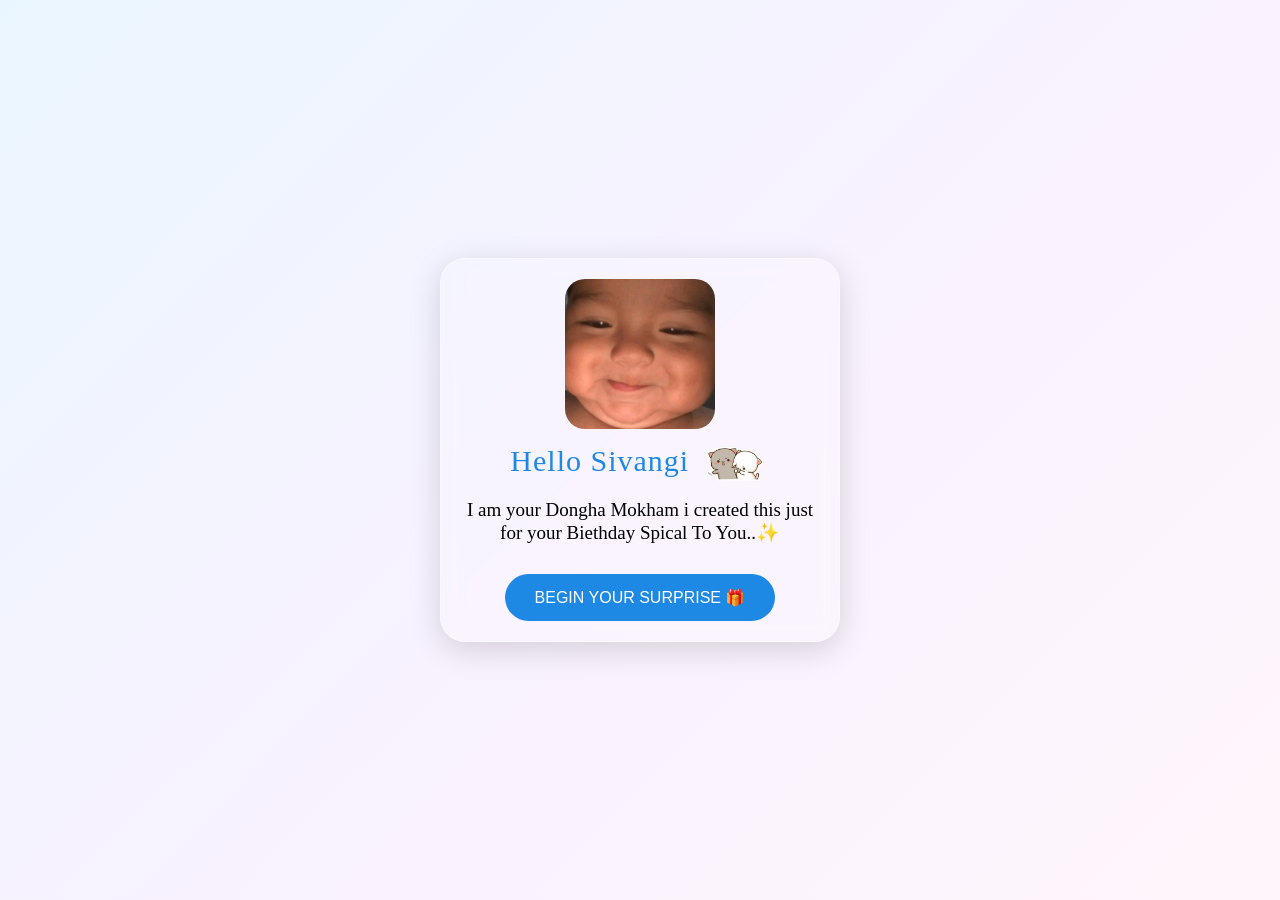
==== index.html @ d576a88b "Initial commit" ====
<!DOCTYPE html>
<html>
<head>
    <title>Welcome</title>
    <link rel="stylesheet" href="style.css">
    <meta name="viewport" content="width=device-width, initial-scale=1.0">
</head>
<body>

<div class="container">
    <img src="images/Dm.jpg" width="150" class="photo-animation">
    <h1>Hello Sivangi
    <img src="images/pandasfighting1.png" class="love-icon" >
</h1>
    <p>I am your Dongha Mokham i created this just for your Biethday Spical To You..✨</p>

    <a href="birthday.html">
        <button> BEGIN YOUR SURPRISE 🎁 </button>
    </a>
</div>

</body>
</html>
---- style.css ----
/* ==========================================================================
   CSS Variables & Design System
   ========================================================================== */
:root {
    --bg-cream: #EFECE6;
    --card-bg: rgba(255, 255, 255, 0.75);
    --primary-blue: #1C64F2;
    --primary-blue-hover: #134BB8;
    --dark-text: #1E293B;
    --muted-text: #64748B;
    --gold-accent: #EAB308;
    --cake-dark: #1E293B;
    --cake-gold: #D97706;
    
    --font-sans: 'Poppins', -apple-system, sans-serif;
    --font-handwriting: 'Caveat', cursive;
    
    --radius-lg: 24px;
    --radius-md: 16px;
    --radius-sm: 12px;
    --transition-speed: 0.4s;
}

* {
    box-sizing: border-box;
    margin: 0;
    padding: 0;
    font-family: var(--font-sans);
    -webkit-tap-highlight-color: transparent;
}

body {
    background-color: #C8C3BC;
    display: flex;
    justify-content: center;
    align-items: center;
    min-height: 100vh;
    overflow: hidden;
}

/* ==========================================================================
   Mobile Viewport Container (Frame)
   ========================================================================== */
.phone-frame {
    width: 390px;
    height: 844px;
    background-color: var(--bg-cream);
    border-radius: 40px;
    position: relative;
    box-shadow: 0 25px 50px -12px rgba(0, 0, 0, 0.25);
    overflow: hidden;
    display: flex;
    flex-direction: column;
}

canvas#particle-canvas {
    position: absolute;
    top: 0;
    left: 0;
    width: 100%;
    height: 100%;
    pointer-events: none;
    z-index: 10;
}

/* ==========================================================================
   Screen Management & Transitions
   ========================================================================== */
.screen {
    position: absolute;
    top: 0;
    left: 0;
    width: 100%;
    height: 100%;
    padding: 32px 24px;
    display: flex;
    flex-direction: column;
    align-items: center;
    opacity: 0;
    visibility: hidden;
    z-index: 1;
}

.screen.active {
    opacity: 1;
    visibility: visible;
    z-index: 2;
}

/* ==========================================================================
   Glassmorphism Cards & Components
   ========================================================================== */
.glass-card {
    background: var(--card-bg);
    backdrop-filter: blur(12px);
    -webkit-backdrop-filter: blur(12px);
    border: 1px solid rgba(255, 255, 255, 0.6);
    border-radius: var(--radius-lg);
    padding: 24px;
    width: 100%;
    text-align: center;
    box-shadow: 0 10px 30px rgba(0, 0, 0, 0.05);
}

/* Buttons */
.btn {
    border: none;
    outline: none;
    cursor: pointer;
    border-radius: 30px;
    font-weight: 700;
    transition: transform 0.2s ease, background-color 0.2s ease, box-shadow 0.2s ease;
}

.btn:active {
    transform: scale(0.96);
}

.primary-btn {
    background-color: var(--primary-blue);
    color: white;
    padding: 16px 28px;
    font-size: 15px;
    width: 100%;
    margin-top: 20px;
    box-shadow: 0 8px 20px rgba(28, 100, 242, 0.3);
}

.secondary-btn {
    background-color: var(--primary-blue);
    color: white;
    padding: 14px 24px;
    font-size: 14px;
    letter-spacing: 0.5px;
    box-shadow: 0 6px 16px rgba(28, 100, 242, 0.25);
}

.bottom-btn {
    position: absolute;
    bottom: 30px;
    width: calc(100% - 48px);
}

/* ==========================================================================
   Screen 1: Welcome Screen
   ========================================================================== */
#screen-1 {
    justify-content: center;
}

.avatar-container {
    width: 180px;
    height: 180px;
    margin: 0 auto 20px;
    border-radius: 28px;
    overflow: hidden;
    box-shadow: 0 8px 20px rgba(0,0,0,0.08);
}

.profile-img {
    width: 100%;
    height: 100%;
    object-fit: cover;
}

.welcome-title {
    font-size: 26px;
    font-weight: 800;
    color: var(--dark-text);
    letter-spacing: 1px;
}

.subtitle {
    color: var(--muted-text);
    font-size: 15px;
    margin-top: 4px;
}

/* ==========================================================================
   Screen 2: Birthday Greeting Screen
   ========================================================================== */
.main-title {
    font-size: 32px;
    font-weight: 800;
    line-height: 1.1;
    color: var(--dark-text);
    letter-spacing: 1.5px;
    margin-bottom: 16px;
}

.illustration-box {
    width: 100%;
    height: 180px;
    border-radius: var(--radius-md);
    overflow: hidden;
    margin-bottom: 16px;
}

.card-img {
    width: 100%;
    height: 100%;
    object-fit: cover;
}

.name-tag {
    font-size: 20px;
    font-weight: 700;
    color: var(--primary-blue);
    margin-bottom: 8px;
}

.emoji-row {
    font-size: 18px;
    margin-bottom: 8px;
}

.greeting-text {
    font-size: 13px;
    color: var(--muted-text);
}

.author-tag {
    font-size: 11px;
    font-weight: 700;
    color: var(--primary-blue);
    margin-top: 8px;
    letter-spacing: 1px;
}

/* ==========================================================================
   Screen 3: Gallery
   ========================================================================== */
.header-section {
    text-align: center;
    margin-bottom: 20px;
}

.avatar-mini {
    font-size: 30px;
}

.gallery-title {
    font-size: 20px;
    font-weight: 800;
    color: var(--primary-blue);
}

.gallery-subtitle {
    font-size: 12px;
    color: var(--muted-text);
}

.memory-grid {
    display: grid;
    grid-template-columns: 1fr 1fr;
    gap: 14px;
    width: 100%;
}

.memory-card {
    background: white;
    padding: 10px;
    border-radius: var(--radius-md);
    box-shadow: 0 4px 15px rgba(0,0,0,0.04);
    text-align: center;
    transition: transform 0.3s ease;
}

.memory-card img {
    width: 100%;
    height: 110px;
    object-fit: cover;
    border-radius: var(--radius-sm);
}

.memory-caption {
    font-size: 12px;
    font-weight: 600;
    margin-top: 8px;
    color: var(--dark-text);
}

.tag-badge {
    margin-top: 20px;
    background: rgba(28, 100, 242, 0.1);
    color: var(--primary-blue);
    padding: 6px 16px;
    border-radius: 20px;
    font-size: 12px;
    font-weight: 700;
}
/*#screen-3.active{
    opacity: 1;
    visibility: visible;
    animation: memoriesOpen 1s cubic-bezier(0.22, 1, 0.36, 1);
}

@keyframes memoriesOpen{
    0%{
        opacity:0;
        transform:translateY(80px);
    }

    100%{
        opacity:1;
        transform:translateY(0);
    }
}*/

/* ==========================================================================
   Screen 4: Cake & Candles
   ========================================================================== */
.compact-title { font-size: 24px; margin-bottom: 2px; }
.sub-heading { font-size: 14px; font-weight: 700; color: var(--muted-text); margin-bottom: 30px; }

.cake-container {
    display: flex;
    flex-direction: column;
    align-items: center;
    margin: 20px 0 30px;
}

.candles-row {
    display: flex;
    gap: 12px;
    margin-bottom: 8px;
}

.candle {
    width: 8px;
    height: 35px;
    background: linear-gradient(to bottom, #F43F5E, #E11D48);
    border-radius: 4px;
    position: relative;
}

.flame {
    width: 12px;
    height: 18px;
    background: #F59E0B;
    border-radius: 50% 50% 20% 20%;
    position: absolute;
    top: -18px;
    left: -2px;
    box-shadow: 0 0 10px #F59E0B;
    animation: flicker 0.6s infinite alternate;
    transition: opacity 0.5s ease;
}

.flame.extinguished {
    opacity: 0;
}

@keyframes flicker {
    0% { transform: scale(1) rotate(-2deg); }
    100% { transform: scale(1.1) rotate(2deg); }
}

.cake-tier {
    background-color: var(--cake-dark);
    border-radius: 12px;
    border-bottom: 6px solid var(--cake-gold);
}

.top-tier { width: 140px; height: 35px; }
.middle-tier { width: 190px; height: 45px; margin-top: 4px; }
.bottom-tier { width: 240px; height: 55px; margin-top: 4px; }

.action-btn {
    background-color: white;
    color: var(--dark-text);
    padding: 12px 24px;
    font-size: 13px;
    box-shadow: 0 4px 12px rgba(0,0,0,0.08);
}

.wish-prompt {
    font-size: 11px;
    font-weight: 700;
    color: var(--muted-text);
    margin-top: 10px;
    letter-spacing: 1px;
}

/* ==========================================================================
   Screen 5: Interactive Gift Unwrap
   ========================================================================== */
#screen-5 {
    justify-content: center;
}

.gift-box-wrapper {
    cursor: pointer;
    margin-bottom: 40px;
}

.gift-box {
    width: 150px;
    height: 120px;
    background-color: var(--primary-blue);
    border-radius: 0 0 16px 16px;
    position: relative;
    box-shadow: 0 15px 30px rgba(28, 100, 242, 0.3);
}

.gift-lid {
    width: 170px;
    height: 35px;
    background-color: #2563EB;
    border-radius: 8px;
    position: absolute;
    top: -30px;
    left: -10px;
    transition: transform 0.6s cubic-bezier(0.175, 0.885, 0.32, 1.275);
    z-index: 2;
}

.gift-lid.open {
    transform: translateY(-120px) rotate(-15deg);
}

.ribbon-bow {
    width: 30px;
    height: 30px;
    background-color: var(--gold-accent);
    border-radius: 50%;
    position: absolute;
    top: -15px;
    left: 70px;
}

.gift-body::before {
    content: '';
    position: absolute;
    width: 24px;
    height: 100%;
    background-color: var(--gold-accent);
    left: 63px;
}

.unwrap-title {
    font-size: 20px;
    font-weight: 800;
    color: var(--dark-text);
    text-align: center;
    line-height: 1.4;
}

/* ==========================================================================
   Screen 6: Letter / Typing Animation
   ========================================================================== */
.letter-card {
    text-align: left;
    height: 680px;
    overflow-y: auto;
}

.letter-header {
    text-align: center;
    font-size: 18px;
    font-weight: 800;
    color: var(--primary-blue);
    margin-bottom: 12px;
}

.letter-salutation {
    font-family: var(--font-handwriting);
    font-size: 22px;
    color: var(--dark-text);
    margin-bottom: 12px;
}

.letter-body {
    font-size: 13.5px;
    line-height: 1.6;
    color: var(--dark-text);
    white-space: pre-wrap;
}

.letter-footer {
    text-align: center;
    font-size: 12px;
    font-weight: 700;
    color: var(--primary-blue);
    margin-top: 16px;
}
.flame.extinguished{
    opacity:0;
    transform:translateY(-20px);
    transition:.5s;
}

.gift-lid.open{
    transform:translateY(-120px) rotate(-18deg);
}

.screen{
    transition:all .5s ease;
}
body{
    margin:0;
    font-family:Arial,sans-serif;
    background:#eaf6ff;
    text-align:center;
}

.container{
    padding-top: 10px;
    display: flex;
    flex-direction: column;
    align-items: center;
    padding: 5px;
}
.birthday_video{
    width: "250";
}

h1{
    color:#2133f3;
}

button{
    padding:12px 25px;
    border:none;
    border-radius:30px;
    background:#2196f3;
    color:white;
    font-size:16px;
    cursor:pointer;
}
.photo-animation{
    border-radius: 20px;
    opacity: 0;
    animation: fadeIn 2s ease-in-out forwards;

}
@keyframes fadeIn{
    from{
        opacity: 0;
    }
    to{
        opacity: 1;
    }
}
.video-animation{
    opacity: 0;
    border-radius: 30px;
    animation: popIn 1.2s ease forwards;
}

@keyframes popIn{
    0%{
        opacity: 0;
        transform: scale(0.7);
    }
    70%{
        opacity: 1;
        transform: scale(1.05);
    }
    100%{
        opacity: 1;
        transform: scale(1);
    }
}

.container{
    background: rgba(255, 255, 255, 0.15); /* transparent white */
    backdrop-filter: blur(10px);
    -webkit-backdrop-filter: blur(10px);

    border: 1px solid rgba(255, 255, 255, 0.3);
    border-radius: 25px;

    padding: 30px;
    width: 90%;
    max-width: 400px;

    margin: 40px auto;
    text-align: center;

    box-shadow: 0 8px 32px rgba(0, 0, 0, 0.15);
}
/* Hero Section */
.hero{
    position: fixed;
    top: 0;
    left: 0;
    width: 100%;
    height: 100%;
    pointer-events: none;
    overflow: hidden;
    z-index: 1;
}

/* Flowers */
.flowers span{
    position: absolute;
    top: -50px;
    font-size: 28px;
    color: #7b69ff;
    animation: fall linear infinite;
}

/* Different Positions & Speeds */
.flowers span:nth-child(1){left:5%; animation-duration:8s;}
.flowers span:nth-child(2){left:15%; animation-duration:10s;}
.flowers span:nth-child(3){left:25%; animation-duration:7s;}
.flowers span:nth-child(4){left:35%; animation-duration:11s;}
.flowers span:nth-child(5){left:45%; animation-duration:9s;}
.flowers span:nth-child(6){left:55%; animation-duration:12s;}
.flowers span:nth-child(7){left:65%; animation-duration:8s;}
.flowers span:nth-child(8){left:75%; animation-duration:10s;}
.flowers span:nth-child(9){left:85%; animation-duration:7s;}
.flowers span:nth-child(10){left:95%; animation-duration:9s;}

/* Falling Animation */
@keyframes fall{
    0%{
        transform: translateY(-50px) rotate(0deg);
        opacity: 1;
    }
    100%{
        transform: translateY(110vh) rotate(360deg);
        opacity: 0.7;
    }
}

/* Keep container above flowers */
.container{
    position: relative;
    z-index: 2;
}
body{
    margin:0;
    background:#fdf7f1;
    font-family:Poppins,sans-serif;
}

/* body shake */
body{
    margin:0;
    overflow-y: auto;
}
.container{
    max-width:400px;
    margin:auto;
    padding:20px;
    text-align:center;
    
}

h1{
    color:#1e88e5;
    font-size:30px;
}


/* Top 4 Photos */

.memory-grid{
    display:grid;
    grid-template-columns:1fr 1fr;
    gap:15px;
}

.frame{
    background:white;
    padding:5px;
    border-radius:20px;
    box-shadow:0 4px 10px rgba(0,0,0,.1);
}

.frame img{
    width:100%;
    height:160px;
    object-fit:cover;
    border-radius:15px;
}

.frame p{
    margin-top:8px;
}

/* Rectangle Photo */

.rectangle-frame{
    margin-top:20px;
    background:white;
    padding:5px;
    border-radius:10px;
    box-shadow:0 4px 10px rgba(0,0,0,.1);
}

.rectangle-frame img{
    width:100%;
    height:180px;
    object-fit:cover;
    border-radius:10px;
}

/* Bottom Row */

.bottom-row{
    display:flex;
    justify-content:center;
    gap:10px;
    margin-top:20px;
}

.small-frame{
    width:100px;
    height:100px;
    background:white;
    padding:3px;
    border-radius:15px;
    box-shadow:0 4px 10px rgba(0,0,0,.1);
}

.small-frame img,
.small-frame video{
    width:100%;
    height:100%;
    object-fit:cover;
    border-radius:10px;
}

button{
    margin-top:30px;
    padding:14px 30px;
    border:none;
    border-radius:30px;
    background:#1e88e5;
    color:white;
    font-size:10px;
}
h1{
    font-family:cursive;
    color:#1e88e5;
    font-size:30px;
    font-weight:normal;
    letter-spacing:1px;
}

.frame p,
.rectangle-frame p{
    font-family:'Caveat',sans-serif;
    font-weight:600;
}
.frame,
.rectangle-frame,
.small-frame{
    transition:all 0.4s ease;
}
.frame,
.rectangle-frame,
.small-frame{
    transition:all 0.35s ease;
    cursor:pointer;
}

.frame:hover,
.rectangle-frame:hover,
.small-frame:hover{
    transform:translateY(-8px) scale(1.03);
    box-shadow:
        0 15px 30px rgba(0,0,0,0.12),
        0 5px 12px rgba(0,0,0,0.08);
}
.frame:hover,
.rectangle-frame:hover,
.small-frame:hover{
    transform:translateY(-5px);
}
.frame,
.rectangle-frame,
.small-frame{
    transition:all 0.4s ease;
}

/*memories container*/
.memories-container{
    width: 90%;
    max-width: 450px;
    margin: 30px auto;
    padding: 25px;

    background: rgba(255,255,255,0.18);
    backdrop-filter: blur(12px);
    -webkit-backdrop-filter: blur(12px);

    border: 1px solid rgba(255,255,255,0.3);
    border-radius: 25px;

    box-shadow: 0 8px 32px rgba(0,0,0,0.12);

    opacity: 0;
    transform: translateY(80px);
    animation: memoriesOpen 1s cubic-bezier(0.22,1,0.36,1) forwards;
}

button{
    margin-top:30px;
    padding:14px 30px;
    border:none;
    border-radius:30px;
    background:#1e88e5;
    color:white;
    font-size:16px;
    cursor:pointer;
    transition:all 0.3s ease;
}

/* Hover Effect */
button:hover{
    transform:translateY(-5px) scale(1.05);
    background:#0d15fd;
    box-shadow:0 10px 25px rgba(30,136,229,0.35);
}
button:hover{
    box-shadow:
        0 0 15px rgba(30,136,229,0.4),
        0 0 30px rgba(30,136,229,0.2);
}
.love-icon{
    width:70px;
    height:70px;
    vertical-align:middle;
    margin-left:2px;
    border-radius:50%;
}
.love-icon{
  animation: swingCat 1s ease-in-out infinite;
}

@keyframes swingCat{
    0%,100%{
        transform: rotate(-5deg);
    }
    50%{
        transform: rotate(5deg);
    }
}

/* Page Transition */

body{
    margin:0;
    background: linear-gradient(
        135deg,
        #eaf6ff,
        #f8f2ff,
        #fff6fb
    );
}


/* Page Exit */
.page-exit{
    animation: pageClose 0.6s ease forwards;
}

@keyframes pageClose{
    from{
        opacity:1;
        transform:translateY(0);
    }
    to{
        opacity:0;
        transform:translateY(-30px);
    }
}

h1{
    font-family: 'Cinzel', serif;
}
p{
    font-family: 'Caveat', cursive;
    font-size: 19px;
}

/*cake.html font */
h1{
    color:#1e88e5;
    font-family:'Great Vibes', cursive !important;
    font-weight:normal;
    font-size: 30px;
}

.memories-container{
    opacity: 0;
    transform: translateY(80px);
    animation: memoriesOpen 1s cubic-bezier(0.075, 0.82, 0.165, 1) forwards;
}

@keyframes memoriesOpen{
    from{
        opacity: 0;
        transform: translateY(80px);
    }
    to{
        opacity: 1;
        transform: translateY(0);
    }
}
.memories-container{
    opacity: 0;
    transform: translateY(80px);
    animation: memoriesOpen 1s cubic-bezier(0.22, 1, 0.36, 1) forwards;
}

@keyframes memoriesOpen{
    0%{
        opacity: 0;
        transform: translateY(80px);
    }

    100%{
        opacity: 1;
        transform: translateY(0);
    }
}

.cat-animation{
    animation: swingCat 2s ease-in-out infinite;
}

@keyframes swingCat{
    0%,100%{
        transform: rotate(-5deg);
    }
    50%{
        transform: rotate(5deg);
    }
}
.hearts{
    position:fixed;
    width:100%;
    height:100%;
    top:0;
    left:0;
    pointer-events:none;
}

.hearts span{
    position:absolute;
    bottom:-50px;
    font-size:28px;
    animation:floatHeart 8s linear infinite;
}

.hearts span:nth-child(1){left:10%;}
.hearts span:nth-child(2){left:30%;}
.hearts span:nth-child(3){left:50%;}
.hearts span:nth-child(4){left:70%;}
.hearts span:nth-child(5){left:90%;}

@keyframes floatHeart{
    from{
        transform:translateY(0);
        opacity:0;
    }
    to{
        transform:translateY(-110vh);
        opacity:1;
    }
}

/* pink flowers animation */
/* Pink Flower Animation */

.pink-flowers{
    position:fixed;
    top:0;
    left:0;
    width:100%;
    height:100%;
    pointer-events:none;
    overflow:hidden;
    z-index:1;
}

.pink-flowers span{
    position:absolute;
    top:-50px;
    font-size:30px;
    animation:flowerFall linear infinite;
}

/* Different positions and speeds */

.pink-flowers span:nth-child(1){
    left:10%;
    animation-duration:8s;
}

.pink-flowers span:nth-child(2){
    left:25%;
    animation-duration:10s;
}

.pink-flowers span:nth-child(3){
    left:40%;
    animation-duration:7s;
}

.pink-flowers span:nth-child(4){
    left:60%;
    animation-duration:9s;
}

.pink-flowers span:nth-child(5){
    left:75%;
    animation-duration:11s;
}

.pink-flowers span:nth-child(6){
    left:90%;
    animation-duration:8s;
}

@keyframes flowerFall{
    0%{
        transform:translateY(-50px) rotate(0deg);
        opacity:1;
    }

    100%{
        transform:translateY(110vh) rotate(360deg);
        opacity:0.7;
    }
}
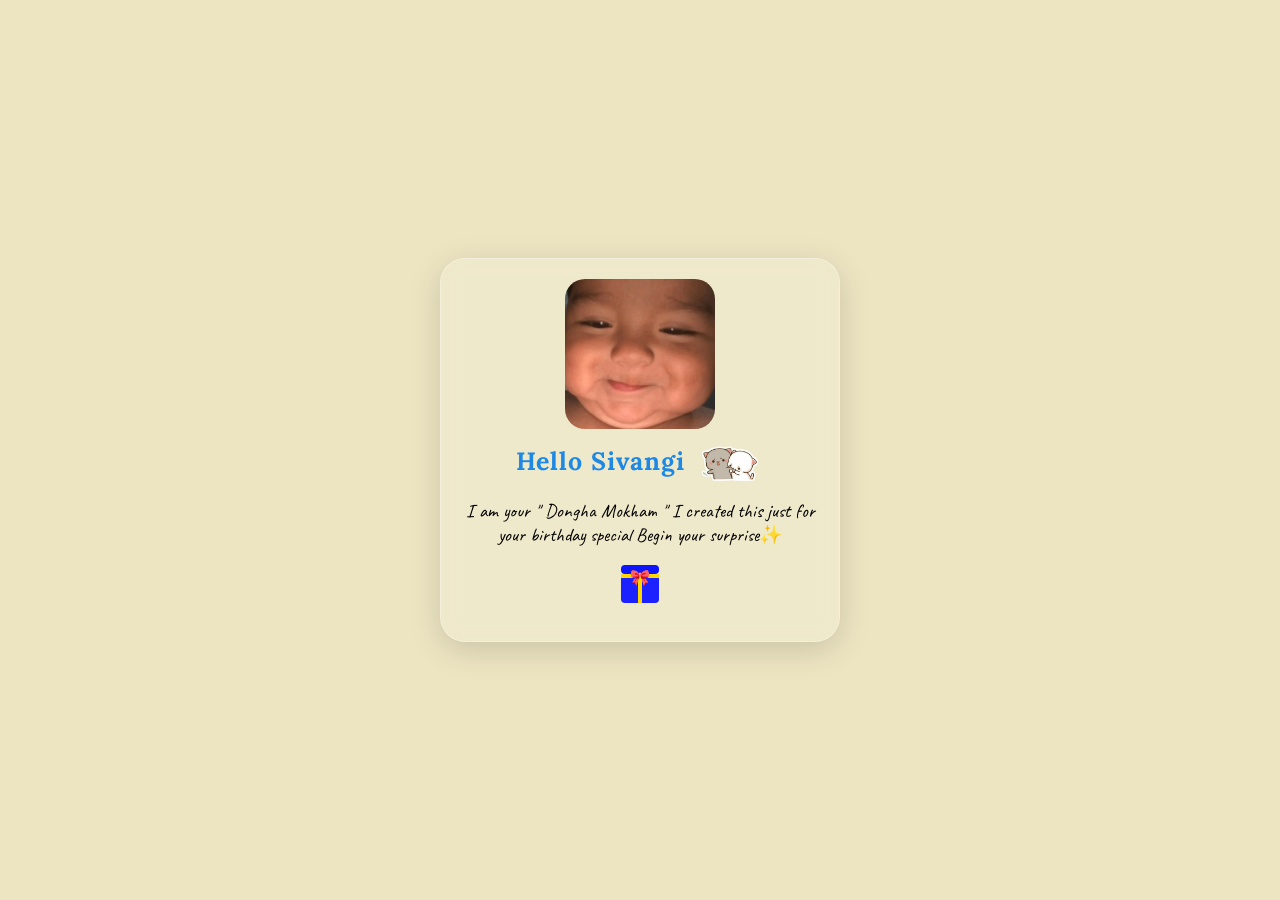
==== commit 2fcefe3b: "Added latest website changes, images and video" ====
--- a/index.html
+++ b/index.html
@@ -3,21 +3,50 @@
 <head>
     <title>Welcome</title>
     <link rel="stylesheet" href="style.css">
+    <link href="https://fonts.googleapis.com/css2?family=Caveat:wght@600&family=Poppins:wght@400;600;700;800&display=swap" rel="stylesheet">
+<link href="https://fonts.googleapis.com/css2?family=Lora:wght@700&display=swap" rel="stylesheet">
     <meta name="viewport" content="width=device-width, initial-scale=1.0">
 </head>
 <body>
 
 <div class="container">
+
     <img src="images/Dm.jpg" width="150" class="photo-animation">
-    <h1>Hello Sivangi
-    <img src="images/pandasfighting1.png" class="love-icon" >
-</h1>
-    <p>I am your Dongha Mokham i created this just for your Biethday Spical To You..✨</p>
 
-    <a href="birthday.html">
-        <button> BEGIN YOUR SURPRISE 🎁 </button>
-    </a>
+    <h1 class="hello-title">
+        Hello Sivangi
+        <img src="images/pandasfighting1.png" class="love-icon">
+    </h1>
+
+    <p>
+        I am your " Dongha Mokham " I created this just for your birthday special Begin your surprise✨
+    </p>
+
+    <div class="gift" onclick="openGift()">
+
+        <!-- Ribbon Emoji -->
+        <div class="gift-bow">🎀</div>
+
+        <!-- Gift Lid -->
+        <div class="lid"></div>
+
+        <!-- Gift Box -->
+        <div class="box"></div>
+
+        <!-- Ribbons -->
+        <div class="ribbon-v"></div>
+        <div class="ribbon-h"></div>
+
+    </div>
+
 </div>
 
-</body>
-</html>  +<script>
+function openGift(){
+    document.querySelector(".lid").classList.add("open");
+
+    setTimeout(function(){
+        window.location.href="birthday.html";
+    },800);
+}
+</script>
--- a/style.css
+++ b/style.css
@@ -805,7 +805,7 @@
     border-radius:30px;
     background:#1e88e5;
     color:white;
-    font-size:16px;
+    font-size:10px;
     cursor:pointer;
     transition:all 0.3s ease;
 }
@@ -845,8 +845,7 @@
 
 body{
     margin:0;
-    background: linear-gradient(
-        135deg,
+    background: rgb(237, 229, 194);
         #eaf6ff,
         #f8f2ff,
         #fff6fb
@@ -1029,3 +1028,160 @@
         opacity:0.7;
     }
 }
+
+/* gift box */
+ 
+.gift{
+    position: relative;
+    width: 45px;
+    height: 45px;
+    margin: 18px auto;
+    cursor: pointer;
+    animation: float 2s infinite ease-in-out;
+}
+
+/* Gift Box */
+.box{
+    position: absolute;
+    bottom: 0;
+    width: 45px;
+    height: 33px;
+    background: #0d15fd;
+    border-radius: 4px;
+}
+
+.gift{
+    position: relative;
+    width: 38px;
+    height: 38px;
+    margin: 18px auto;
+    cursor: pointer;
+    animation: float 2s infinite ease-in-out;
+}
+
+/* Gift Box */
+.box{
+    position: absolute;
+    bottom: 0;
+    width: 38px;
+    height: 28px;
+    background: #1c22ff;
+    border-radius: 4px;
+}
+
+/* Gift Lid */
+.lid{
+    position: absolute;
+    top: 0;
+    width: 38px;
+    height: 9px;
+    background: #0d15fd;
+    border-radius: 4px;
+    transform-origin: left bottom;
+    transition: 0.5s;
+    z-index: 3;
+}
+
+/* Vertical Ribbon */
+.ribbon-v{
+    position: absolute;
+    left: 17px;
+    top: 10px;
+    width: 4px;
+    height: 28px;
+    background: gold;
+    z-index: 4;
+}
+
+/* Horizontal Ribbon */
+.ribbon-h{
+    position: absolute;
+    top: 9px;
+    left: 0;
+    width: 38px;
+    height: 4px;
+    background: gold;
+    z-index: 4;
+}
+
+/* 🎀 Emoji Ribbon */
+.gift-bow{
+    position: absolute;
+    top: 0;
+    left: 50%;
+    transform: translateX(-50%);
+    font-size: 16px;
+    z-index: 10;
+    pointer-events: none;
+}
+.lid{
+    transform-origin: left bottom;
+    transition: 0.5s;
+    z-index: 5;
+}
+
+.lid.open{
+    transform: rotate(-35deg);
+}
+
+/* gallary */
+.photo-gallery{
+    display:grid;
+    grid-template-columns:repeat(2,1fr);
+    gap:50px;
+    margin:20px 0;
+    justify-items:center;
+    padding:0 15px;
+}
+
+.photo-gallery img{
+    width:100px;
+    height:100px;
+    object-fit:cover;
+    border-radius:10px;
+    border:2px solid #ffffff;
+    box-shadow:0 3px 8px rgba(0,0,0,.15);
+
+    transition:0.35s ease;
+    cursor:pointer;
+}
+
+.photo-gallery img:hover{
+    transform:scale(1.08) translateY(-5px);
+    box-shadow:0 8px 18px rgba(0,0,0,.30);
+    border-color:#f4f7f8f7;
+}
+
+.photo-gallery img:hover{
+    transform: scale(1.05);
+}
+ 
+/* font */
+.hello-title{
+    font-family: 'Lora', sans-serif !important;
+    font-size: 25px;
+    font-weight: 700;
+}
+
+
+.photo-animation{
+    border-radius:20px;
+    opacity:0;
+    animation:fadeIn 2s ease-in-out forwards;
+    transition:transform 0.4s ease, box-shadow 0.4s ease;
+    cursor:pointer;
+}
+
+.photo-animation{
+    border-radius:20px;
+    opacity:0;
+    animation:fadeIn 2s ease-in-out forwards;
+    transition:transform 0.4s ease, box-shadow 0.4s ease;
+    cursor:pointer;
+}
+
+.photo-animation:hover{
+    transform:scale(1.05) rotate(-1deg);
+    box-shadow:0 12px 25px rgba(0,0,0,0.3);
+}
+
